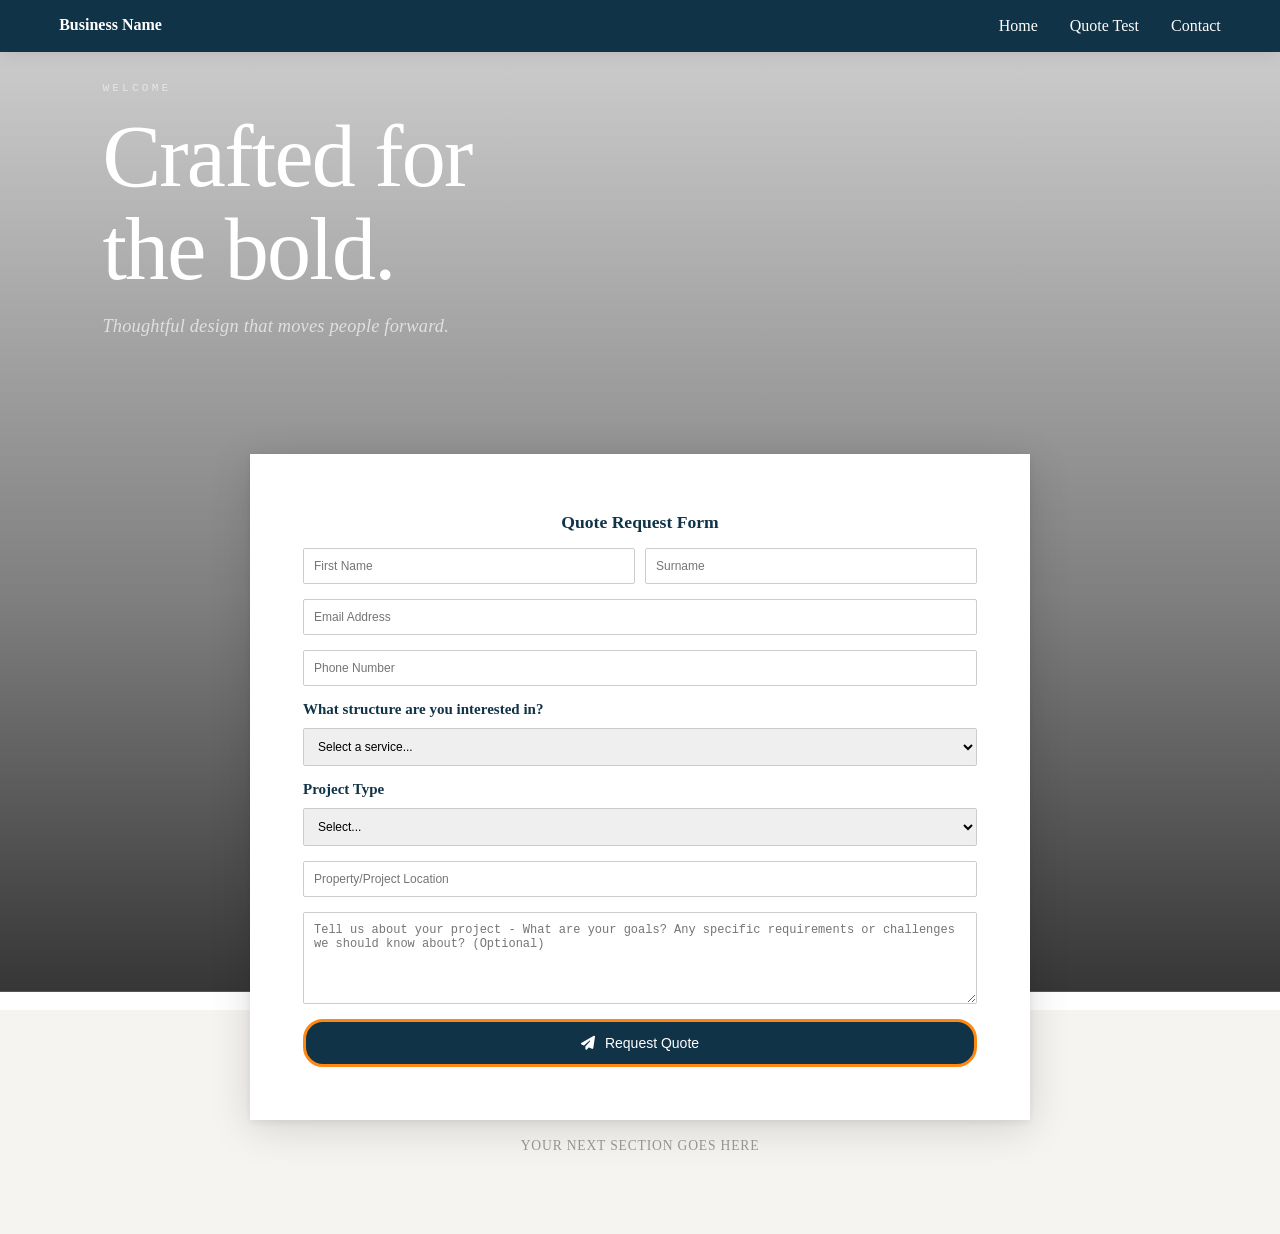
==== index.html @ 2c7b3c60 "first commit" ====
<!DOCTYPE html>
<html lang="en">
<head>
    <meta charset="UTF-8">
    <meta name="viewport" content="width=device-width, initial-scale=1.0">
    <title>Business Quote Request Website | South Africa</title>
    <link rel="stylesheet" href="https://cdnjs.cloudflare.com/ajax/libs/font-awesome/6.4.0/css/all.min.css">
    <link rel="stylesheet" href="styles.css">
</head>
<body>

        <nav>
            <div class="nav-container">
                <a href="#" class="logo"> 
                 <!--   <img src="phiribathong-logo.png" alt="Logo" > -->
                    <h4>Business Name</h4>
                </a>
                <ul class="nav-menu">
                    <li><a href="index.html">Home</a></li>
                    <li><a href="quotetest.html">Quote Test</a></li>
                    <li><a href="contact.html">Contact</a></li>
                </ul>
                <div class="burger">
                    <span></span>
                    <span></span>
                    <span></span>
                </div>
            </div>
        </nav>
    


          <style>

            *{
                
                box-sizing: border-box;
                
                margin: 0; 
                padding: 0;
            
             }
        
            /* ── HERO ──────────────────────────────────────────── */
            .hero {
              position: relative;
              min-height:75vh;
              display: flex;
              flex-direction: column;
              justify-content: flex-end;
              overflow: visible;
        
              background-image:
                linear-gradient(
                  to bottom,
                  rgba(10, 10, 10, 0.18) 0%,
                  rgba(10, 10, 10, 0.52) 60%,
                  rgba(10, 10, 10, 0.82) 100%
                ),
                url("https://images.unsplash.com/photo-1506905925346-21bda4d32df4?w=1800&q=80");
              background-size: cover;
              background-position: center 40%;
              background-repeat: no-repeat;
        
              font-family: 'Georgia', 'Times New Roman', serif;
            }
        
            /* ── Hero inner text ─── */
            .hero__inner {
              padding: clamp(2rem, 6vw, 5rem) clamp(1.5rem, 8vw, 7rem);
              padding-bottom: clamp(4rem, 10vw, 7rem);
              max-width: 680px;
            }
        
            .hero__eyebrow {
              display: inline-block;
              font-family: 'Courier New', monospace;
              font-size: 0.7rem;
              letter-spacing: 0.28em;
              text-transform: uppercase;
              color: rgba(255,255,255,0.55);
              margin-bottom: 1.1rem;
            }
        
            .hero__title {
              margin: 0 0 1rem;
              font-size: clamp(2.8rem, 7vw, 5.5rem);
              font-weight: 400;
              line-height: 1.05;
              color: #fff;
              letter-spacing: -0.02em;
            }
        
            .hero__sub {
              margin: 0;
              font-size: clamp(0.95rem, 1.6vw, 1.15rem);
              color: rgba(255,255,255,0.65);
              font-style: italic;
              letter-spacing: 0.01em;
              line-height: 1.6;
            }
        
            /* ── Overlapping card wrapper ─── */
            .hero__card-wrap {
              display: flex;
              justify-content: center;
              padding: 0 clamp(1.5rem, 6vw, 4rem);
              margin-bottom: -8rem;
              position: relative;
              z-index: 10;
            }
        
            /* ── Card ─── */
            .hero__card {
              background: #fff;
       
              padding: clamp(2rem, 4vw, 3rem) clamp(1.8rem, 4vw, 3rem);
              width: 100%;
              max-width: 780px;
              box-shadow:
                0 8px 40px rgba(0,0,0,0.14),
                0 2px 8px rgba(0,0,0,0.08);
        
              animation: cardRise 0.7s cubic-bezier(0.22, 1, 0.36, 1) 0.2s both;
            }
        
            @keyframes cardRise {
              from { opacity: 0; transform: translateY(28px); }
              to   { opacity: 1; transform: translateY(0); }
            }
        
            .hero__card-label {
              margin: 0 0 0.75rem;
              font-family: 'Courier New', monospace;
              font-size: 0.68rem;
              letter-spacing: 0.26em;
              text-transform: uppercase;
              color: #aaa;
            }
        
            .hero__card-heading {
              margin: 0 0 0.9rem;
              font-size: clamp(1.35rem, 2.8vw, 1.85rem);
              font-weight: 400;
              line-height: 1.2;
              color: #111;
              letter-spacing: -0.01em;
            }
        
            .hero__card-body {
              margin: 0 0 1.6rem;
              font-size: clamp(0.88rem, 1.3vw, 0.98rem);
              color: #666;
              line-height: 1.7;
            }
        
            .hero__card-cta {
              display: inline-block;
              font-family: 'Courier New', monospace;
              font-size: 0.82rem;
              letter-spacing: 0.06em;
              color: #111;
              text-decoration: none;
              border-bottom: 1px solid #111;
              padding-bottom: 2px;
              transition: opacity 0.2s;
            }
            .hero__card-cta:hover {
                 opacity: 0.45; 
                }
        
            /* ── Section below (to show the overlap) ─── */
            .below {
              background: #f5f4f1;
              padding: 8rem clamp(1.5rem, 8vw, 7rem) 5rem;
              font-family: 'Georgia', serif;
              color: #999;
              font-size: 0.85rem;
              letter-spacing: 0.06em;
              text-align: center;
              text-transform: uppercase;
            }
        
            /* ── Responsive ─── */
            @media (max-width: 600px) {
              .hero__card {
            
                
                }

              .hero__card-wrap {
                 margin-bottom: -10.5rem;
                
                }
            }

            @media (max-width: 480px) {
              .hero__card {
        
                
                }

              .hero__card-wrap {
                 margin-bottom: -10.5rem;
                
                }

            }


          </style >


        
          <!-- HERO -->

          <section class="hero">
            <div class="hero__inner">
              <span class="hero__eyebrow">Welcome</span>
              <br>
              <h1 class="hero__title">Crafted for<br>the bold.</h1>
              <p class="hero__sub">Thoughtful design that moves people forward.</p>
            </div>
            <div class="hero__card-wrap">
              <div class="hero__card">

                <main class="tm-form">
      
                    <style>
              
                  
              
                      .tm-form {
                    
                        display: flex;
                        justify-content: center;
                        align-items: center;
                        flex-direction: column;
                    
                      }
                    
                      .containerd {
                          padding: 5px;
                        display: flex;
                        flex-wrap: wrap;
                        gap: 40px;
                        width: 100%;
                        max-width: 800px;
                      }
                    
                      .column-1,
                      .column-2 {
                        flex: 1 1 45%;
                        box-sizing: border-box;
                      }
                    
                      @media (max-width: 768px) {
                        .column-1,
                        .column-2 {
                          flex: 1 1 100%;
                        }
                      }
                    
                      .form-container {
                        background: white;
                        padding: 20px;
                        border-radius: 1px;
                        box-shadow: 0px 4px 10px rgba(48, 48, 48, 0.051);
                        margin-bottom: 30px;
                      }
                    
                      .form-group {
                        margin-bottom: 15px;
                        display: flex;
                        flex-wrap: wrap;
                        gap: 10px;
                      }
                    
                      .form-group label {
                        flex: 1 1 100%;
                        font-size: 15px;
                        font-weight: bold;
                        color: rgb(16, 51, 71);
                      }
                    
                      .form-group input,
                      .form-group select,
                      .form-group textarea {
                        flex: 1;
                        padding: 10px;
                        font-size: 12px;
                        border: 1px solid #ccc;
                        border-radius: 2px;
                        width: 100%;
                      }
                    
                      .btn-submit {
                        background-color: rgb(16, 51, 71);
                        color: white;
                        font-size: 14px;
                        padding: 13px;
                        font-family:'Lucida Sans', Arial, sans-serif;
                        border: 3px solid rgb(255, 136, 18);
                        border-radius: 20px;
                        cursor: pointer;
                        width: 100%;
                        transition: 0.3s;
                        display: flex;
                        align-items: center;
                        justify-content: center;
                        gap: 10px;
                      }
                    
                      .btn-submit:hover {
                        background-color: rgb(20, 20, 20);
                      }
                    
                      @media (min-width: 480px) {
                        .name-group {
                          display: flex;
                          gap: 10px;
                        }
                    
                        .name-group input {
                          flex: 1;
                        }
                      }
                    
                    
                      
                    /* Popup Styles */
                    .popup-overlay {
                        position: fixed; 
                        top: 0;
                        left: 0;
                        width: 100%;
                        height: 100%;
                        background: rgba(0, 0, 0, 0.5);
                        backdrop-filter: blur(8px);
                        -webkit-backdrop-filter: blur(8px);
                        display: none;
                        justify-content: center;
                        align-items: center;
                        z-index: 9999;
                      }
                    
                      .popup-box {
                        background:  rgb(6, 40, 61);
                        padding: 2rem 3rem;
                        border-top-right-radius: 15px;
                       border-bottom-left-radius: 15px;
                        text-align: center;
                        box-shadow: 0 5px 20px rgba(0, 0, 0, 0.3);
                        width: 50%;
                        max-width: 600px;
                        min-width: 300px;
                      }
                    
                      @media (max-width: 768px) {
                        .popup-box {
                          width: 85%;
                        }
                      }
                    
                    
                      .popup-box {
                        background: rgb(6, 40, 61);
                        padding: 2rem 3rem;
                        border-top-right-radius: 15px;
                       border-bottom-left-radius: 15px;
                        text-align: center;
                        box-shadow: 0 5px 20px rgba(0, 0, 0, 0.3);
                      }
                    
                      .popup-box i {
                        margin-bottom: 1rem;
                        color: rgb(255, 255, 255);
                      }
                    
                      .popup-box p {
                        font-size: 1.2rem;
                        margin-bottom: 1rem;
                        color: #f9f9f9;
                      }
                    
                      .popup-box button {
                        background-color: rgba(233, 241, 246, 0.922);
                        color:rgb(43, 65, 79);
                        border: none;
                        padding: 0.6rem 1.2rem;
                        font-size: 1.1rem;
                       border-top-right-radius: 14px;
                       border-bottom-left-radius: 14px;
                        cursor: pointer;
                      }
                    
                      .popup-box button:hover {
                        background-color: rgb(255, 255, 255);
                      }
                    </style>
                    
                    
                    
                    <div style="text-align:center;margin-top:vh;" >
                      <h2 style="font-size: 1.1rem; font-weight: 600;color:rgb(16, 51, 71); padding:10px;">Quote Request Form</h2> 
                    </div>
                    
                    
                    
                    <div class="containerd">
                      <!-- Column 1: Form -->
                    <div class="column-1">
                    <form action="https://formsubmit.co/info@phiribathongconsulting.co.za" method="POST">
                    <input type="hidden" name="_next" value="https://www.phiribathongconsulting.co.za/contact.html?submitted=true">
                    <input type="hidden" name="_subject" value="New Service Inquiry - Phiribathong Consulting">
                    <input type="hidden" name="_template" value="table">
                    <input type="hidden" name="_captcha" value="false">
                    
                    <div class="form-group name-group">
                      <input type="text" name="firstName" placeholder="First Name" required>
                      <input type="text" name="surname" placeholder="Surname" required>
                    </div>
                    
                    <div class="form-group">
                      <input type="email" name="email" placeholder="Email Address" required>
                    </div>
                    
                    <div class="form-group">
                      <input type="tel" name="phone" placeholder="Phone Number" required>
                    </div>
                    
                  
                    
                    <div class="form-group">
                      <label>What structure are you interested in?</label>
                      <select name="serviceType" required>
                        <option value="">Select a service...</option>
                        <option value="Digital Marketing">Digital Marketing</option>
                        <option value="SEO & Social Media">SEO & Social Media Management</option>
                        <option value="Building Construction">Building Construction</option>
                        <option value="Renovation Services">Renovation Services</option>
                        <option value="Solar Panel Installation">Solar Panel Installation</option>
                        <option value="Plumbing Services">Plumbing Services</option>
                        <option value="Electrical Work">Electrical Work</option>
                        <option value="Procurement Solutions">Procurement Solutions</option>
                        <option value="Property Maintenance">Property Maintenance</option>
                        <option value="Multiple Services">Multiple Services</option>
                      </select>
                    </div>
                    
                    <div class="form-group">
                      <label>Project Type</label>
                      <select name="projectType" required>
                        <option value="">Select...</option>
                        <option value="Residential">Residential</option>
                        <option value="Commercial">Commercial</option>
                        <option value="Industrial">Industrial</option>
                      </select>
                    </div>
                    
                    <div class="form-group">
                      <input type="text" name="location" placeholder="Property/Project Location ">
                    </div>
                    
                    
                    
                    
                    
                    <div class="form-group">
                      <textarea name="projectDetails" rows="5" placeholder="Tell us about your project - What are your goals? Any specific requirements or challenges we should know about? (Optional)" required></textarea>
                    </div>
                    
                    
                    <button type="submit" class="btn-submit">
                      <i class="fas fa-paper-plane"></i> Request Quote
                    </button>
                    </form>
                    
                    <!-- Success Popup -->
                    <div id="successPopup" class="popup-overlay">
                    <div class="popup-box">
                      <i class="fas fa-check-circle fa-3x" style="color: rgb(223, 223, 223);"></i>
                      <p>Thank you! We've received your inquiry and our team will contact you shortly to discuss your project.</p>
                      <button onclick="closePopup()">Close</button>
                    </div>
                    </div>
                    </div>
              
            
              </div>
            </div>
          </section>
        
          <!-- Section below to show the card overlap effect -->
          <br>
          <section class="below">Your next section goes here</section>
        
 




</body>

<script src="scripts.js"></script>

</html>
---- styles.css ----
* {
    margin: 0;
    padding: 0;
    box-sizing: border-box;
}

/* Navbar Styles */
nav {
   
    position: fixed;
    top: 0;
    width: 100%;
    background: rgb(16, 51, 71);
    backdrop-filter: blur(10px);
    box-shadow: 0 2px 20px rgba(0, 0, 0, 0.1);
    z-index: 1000;
}

.nav-container {
    max-width: 1200px;
    margin: 0 auto;
    padding: 0.5rem 1.2rem;
    display: flex;
    justify-content: space-between;
    align-items: center;
  
    
}
.logo {
    color: #ffffff;
    display: flex;
    align-items: left;
    
    margin-top: 0.50rem;
    align-self: flex-start;
    text-decoration: none;
    height: 28px;
}

.logo img {
    height:47px;
    width: 55px;
               
}

.nav-menu {
    display: flex;
    list-style: none;
    gap: 2rem;
}


.nav-menu li a {
    text-decoration: none;
    color: #fff;
    font-weight: 500;
    transition: color 0.3s ease;
    position: relative;
}

.nav-menu li a::after {
    content: '';
    position: absolute;
    bottom: -5px;
    left: 0;
    width: 0;
    height: 2px;
    background: #667eea;
    transition: width 0.3s ease;
}

.nav-menu li a:hover {
    color: #667eea;
}

.nav-menu li a:hover::after {
    width: 100%;
}

/* Burger Menu */
.burger {
    display: none;
    flex-direction: column;
    cursor: pointer;
    gap: 4px;
}

.burger span {
    width: 20px;
    height: 2.5px;
    background: #ffffff;
    border-radius: 0px;
    transition: all 0.3s ease;
}

/* Burger Animation */
.burger.active span:nth-child(1) {
    transform: rotate(45deg) translate(8px, 8px);
}

.burger.active span:nth-child(2) {
    opacity: 0;
}

.burger.active span:nth-child(3) {
    transform: rotate(-45deg) translate(7px, -7px);
}



/* Mobile Styles */
@media (max-width: 768px) {
    .burger {
        display: flex;
    }

    .nav-menu {
        color: #fff;
        border-top: 1px solid  rgb(255, 136, 18);
        border-bottom: 2px solid rgb(255, 136, 18);
        
        position: fixed;
        left: 0;
        top: 50px;
        flex-direction: column;
        background:rgb(16, 51, 71);
        width: 100%;
        text-align: center;
        gap: 0;
        max-height: 0;
        overflow: hidden;
        transition: max-height 0.4s ease-in-out;
        box-shadow: 0 10px 20px rgba(0, 0, 0, 0.1);
    }

    .nav-menu.active {
        max-height: 400px;
    }

    .nav-menu li {
        color: #fff;
        padding: 1.5rem 0;
        border-bottom: 1px solid rgba(0, 0, 0, 0.05);
    }

    .nav-menu li a::after {
        display: none;

    }

    .content h1 {
        font-size: 2rem;
        color: #fff;
    }

    .content p {
        font-size: 1rem;
        color: #fff;
    }
}
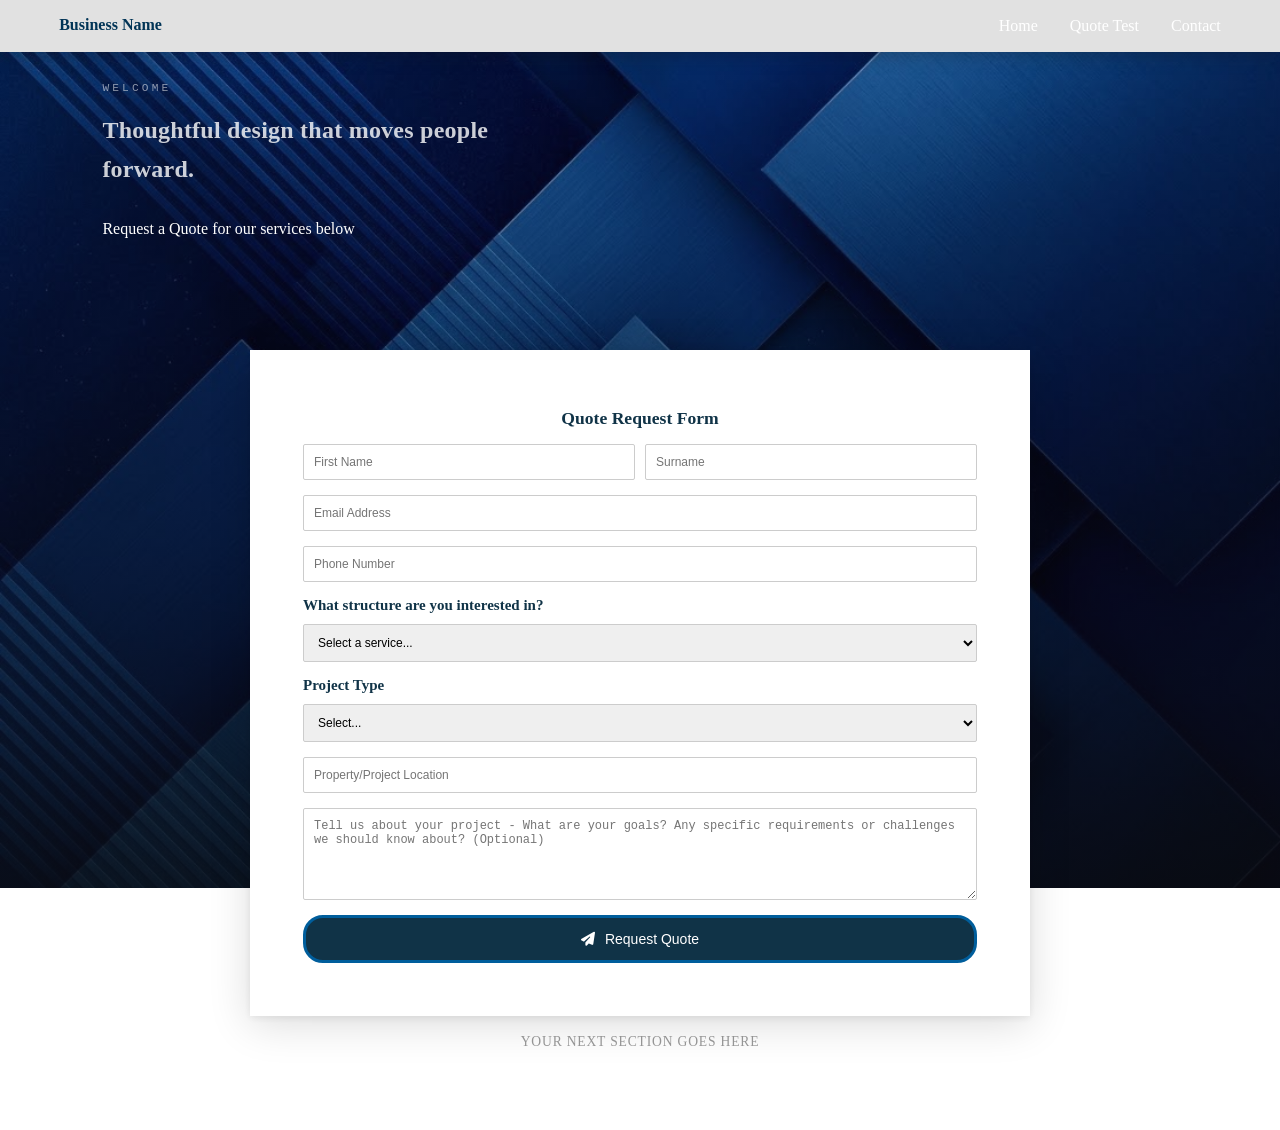
==== commit 719ab4b1: "gruwi" ====
--- a/index.html
+++ b/index.html
@@ -57,7 +57,7 @@
                   rgba(10, 10, 10, 0.52) 60%,
                   rgba(10, 10, 10, 0.82) 100%
                 ),
-                url("https://images.unsplash.com/photo-1506905925346-21bda4d32df4?w=1800&q=80");
+                url("bqt.jpg");
               background-size: cover;
               background-position: center 40%;
               background-repeat: no-repeat;
@@ -93,11 +93,19 @@
         
             .hero__sub {
               margin: 0;
-              font-size: clamp(0.95rem, 1.6vw, 1.15rem);
-              color: rgba(255,255,255,0.65);
-              font-style: italic;
+              font-size: clamp(1.5rem, 2.5vw, 1.5rem);
+              color: rgba(255, 255, 255, 0.799);
+              
               letter-spacing: 0.01em;
               line-height: 1.6;
+
+            }
+
+            .req{
+
+                color:white;
+                padding-top: 2rem;
+
             }
         
             /* ── Overlapping card wrapper ─── */
@@ -171,7 +179,7 @@
         
             /* ── Section below (to show the overlap) ─── */
             .below {
-              background: #f5f4f1;
+             
               padding: 8rem clamp(1.5rem, 8vw, 7rem) 5rem;
               font-family: 'Georgia', serif;
               color: #999;
@@ -218,8 +226,10 @@
             <div class="hero__inner">
               <span class="hero__eyebrow">Welcome</span>
               <br>
-              <h1 class="hero__title">Crafted for<br>the bold.</h1>
-              <p class="hero__sub">Thoughtful design that moves people forward.</p>
+              
+              <h2 class="hero__sub">Thoughtful design that moves people forward.</h2>
+
+              <p class="req">Request a Quote for our services below</p>
             </div>
             <div class="hero__card-wrap">
               <div class="hero__card">
@@ -300,7 +310,7 @@
                         font-size: 14px;
                         padding: 13px;
                         font-family:'Lucida Sans', Arial, sans-serif;
-                        border: 3px solid rgb(255, 136, 18);
+                        border: 3px solid #005e9c;
                         border-radius: 20px;
                         cursor: pointer;
                         width: 100%;
@@ -402,7 +412,8 @@
                     
                     
                     <div style="text-align:center;margin-top:vh;" >
-                      <h2 style="font-size: 1.1rem; font-weight: 600;color:rgb(16, 51, 71); padding:10px;">Quote Request Form</h2> 
+
+                      <h2 style="font-size: 1.1rem; font-weight: 600;color:rgb(16, 51, 71); padding:10px;">Quote Request Form </h2> 
                     </div>
                     
                     
--- a/styles.css
+++ b/styles.css
@@ -10,9 +10,9 @@
     position: fixed;
     top: 0;
     width: 100%;
-    background: rgb(16, 51, 71);
+    background: rgb(225, 225, 225);
     backdrop-filter: blur(10px);
-    box-shadow: 0 2px 20px rgba(0, 0, 0, 0.1);
+    box-shadow: 0 2px 20px rgba(22, 22, 22, 0.309);
     z-index: 1000;
 }
 
@@ -27,10 +27,10 @@
     
 }
 .logo {
-    color: #ffffff;
+    color: #013456;
     display: flex;
     align-items: left;
-    
+   
     margin-top: 0.50rem;
     align-self: flex-start;
     text-decoration: none;
@@ -88,7 +88,7 @@
 .burger span {
     width: 20px;
     height: 2.5px;
-    background: #ffffff;
+    background: #013456;
     border-radius: 0px;
     transition: all 0.3s ease;
 }
@@ -116,8 +116,8 @@
 
     .nav-menu {
         color: #fff;
-        border-top: 1px solid  rgb(255, 136, 18);
-        border-bottom: 2px solid rgb(255, 136, 18);
+        border-top: 1px solid #005e9c;
+        border-bottom: 2px solid #005e9c;
         
         position: fixed;
         left: 0;
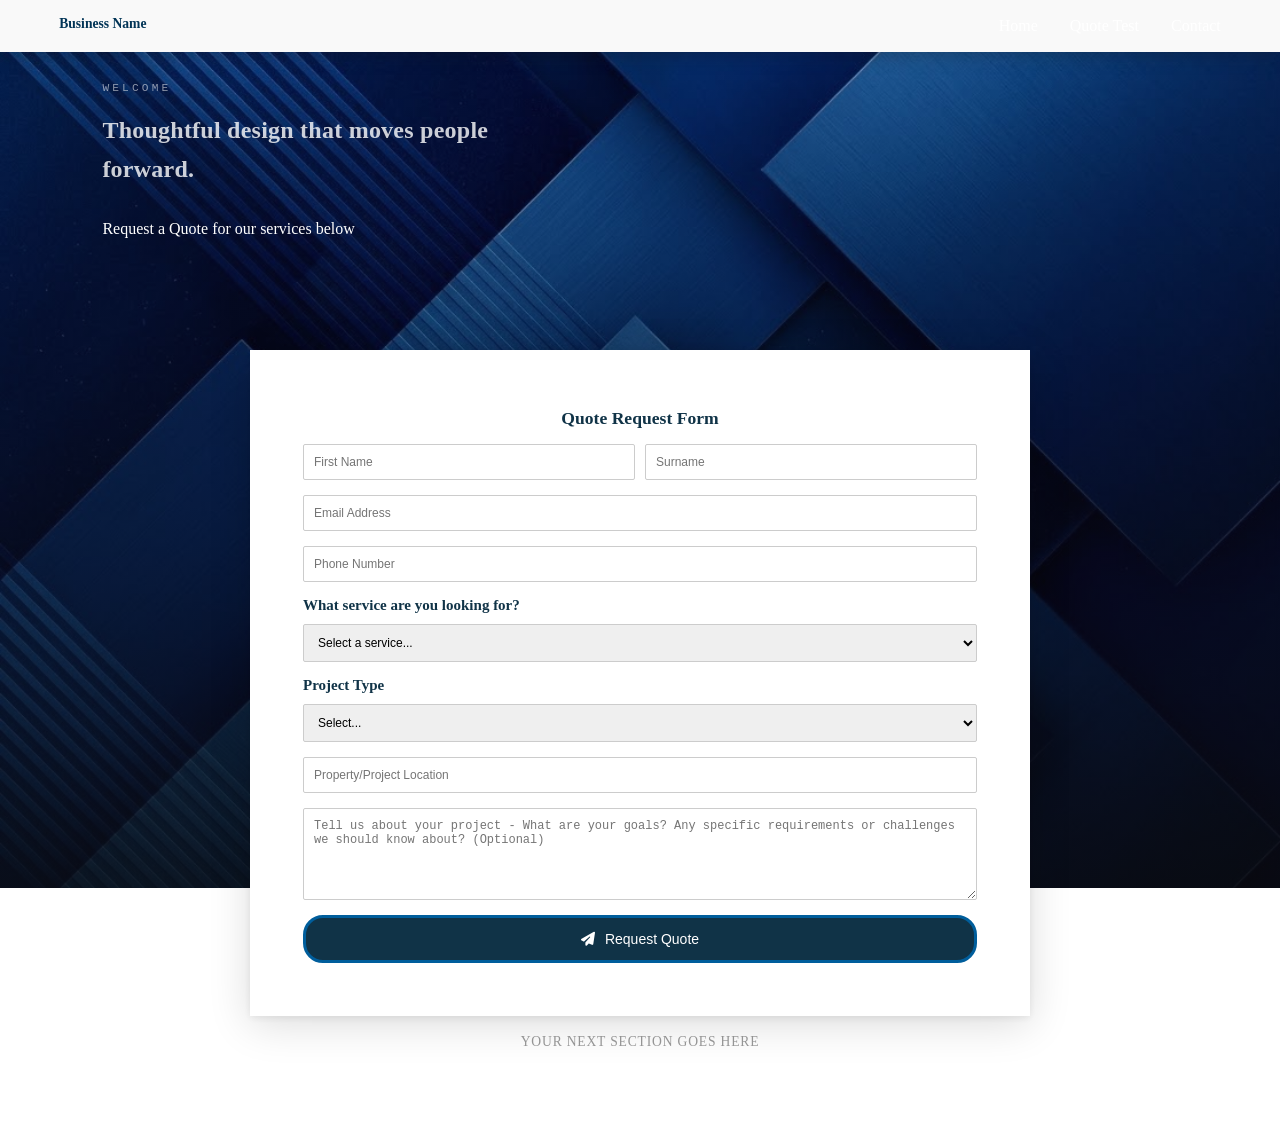
==== commit 4635543a: "gettey" ====
--- a/index.html
+++ b/index.html
@@ -443,7 +443,7 @@
                   
                     
                     <div class="form-group">
-                      <label>What structure are you interested in?</label>
+                      <label>What service are you looking for?</label>
                       <select name="serviceType" required>
                         <option value="">Select a service...</option>
                         <option value="Digital Marketing">Digital Marketing</option>
--- a/styles.css
+++ b/styles.css
@@ -10,7 +10,7 @@
     position: fixed;
     top: 0;
     width: 100%;
-    background: rgb(225, 225, 225);
+    background: rgb(249, 249, 249);
     backdrop-filter: blur(10px);
     box-shadow: 0 2px 20px rgba(22, 22, 22, 0.309);
     z-index: 1000;
@@ -30,7 +30,7 @@
     color: #013456;
     display: flex;
     align-items: left;
-   
+   font-size: 0.85rem;
     margin-top: 0.50rem;
     align-self: flex-start;
     text-decoration: none;
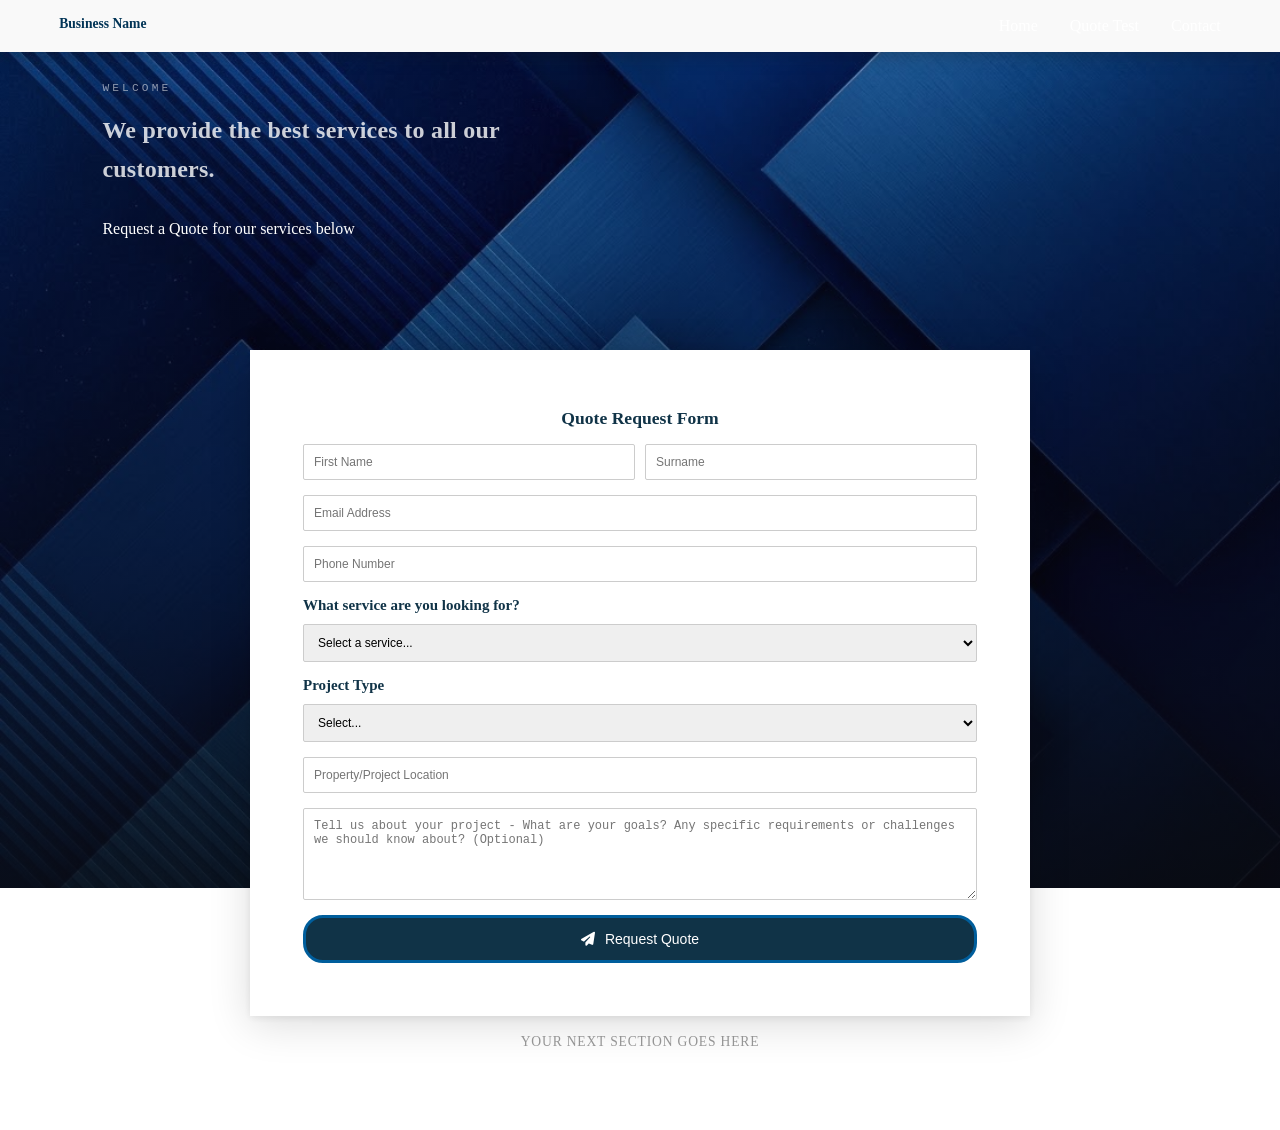
==== commit 3faaa4fc: "cust" ====
--- a/index.html
+++ b/index.html
@@ -227,7 +227,7 @@
               <span class="hero__eyebrow">Welcome</span>
               <br>
               
-              <h2 class="hero__sub">Thoughtful design that moves people forward.</h2>
+              <h2 class="hero__sub">We provide the best services to all our customers.</h2>
 
               <p class="req">Request a Quote for our services below</p>
             </div>
